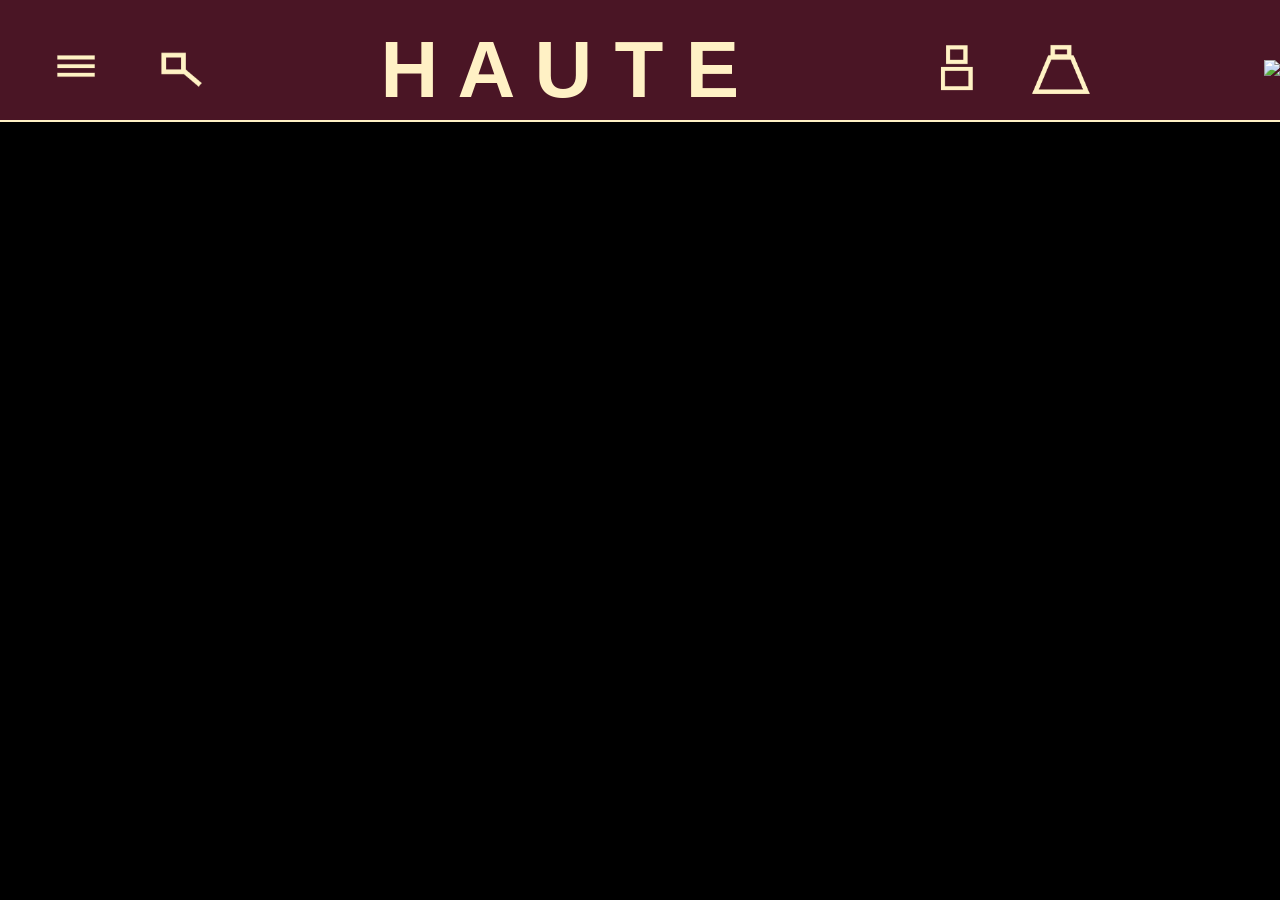
==== index.html @ 25e6008f "navbar & rest of homepage finished navbar(does not transfer to new pages since new pages have not be" ====
<!DOCTYPE html>
<html lang="en">
<head>
    <meta charset="UTF-8">
    <meta name="viewport" content="width=device-width, initial-scale=1.0">
    <title>HAUTE</title>
    <link href="https://fonts.cdnfonts.com/css/perandory" rel="stylesheet" >
    <link rel="stylesheet" href="styles.css">
</head>
<body>
    <nav>
        <div class="navLeft">
            <ul>
                <li>
                   <img src="nav_photos/menu.png" width="70"> 
                </li>
                <li>
                    <img src="nav_photos/search.png" width="80">
                </li>
            </ul>
        </div>
        <div class="navCenter"><h1>H A U T E</h1></div>
        <div class="navRight">
            <ul>
                <li>
                    <img src="nav_photos/profile.png" width="70">
                </li>
                <li>
                    <img src="nav_photos/shop.png" width="80">
                </li>
            </ul>
        </div>
        <div>
            <img class="home_gifs" >
            <img src="gifs/venusbg.gif">
        </div>
    </nav>
</body>
</html>
---- styles.css ----
body {
    margin: 0;
    background-color: black;
}
h1 {
    font-family: 'Perandory', sans-serif;
    font-size: 80px;
    color: #fff1c5;
}
nav {
    display: flex;
    align-items: center;
    justify-content: space-between;
    height: 100px;
    background-color: #4a1525;
    padding-top:20px;
    border-bottom: 2.25px solid #fff1c5;
}
ul {
    display: flex;
    gap: 30px;
    padding-right: 20px;
    list-style: none;
}
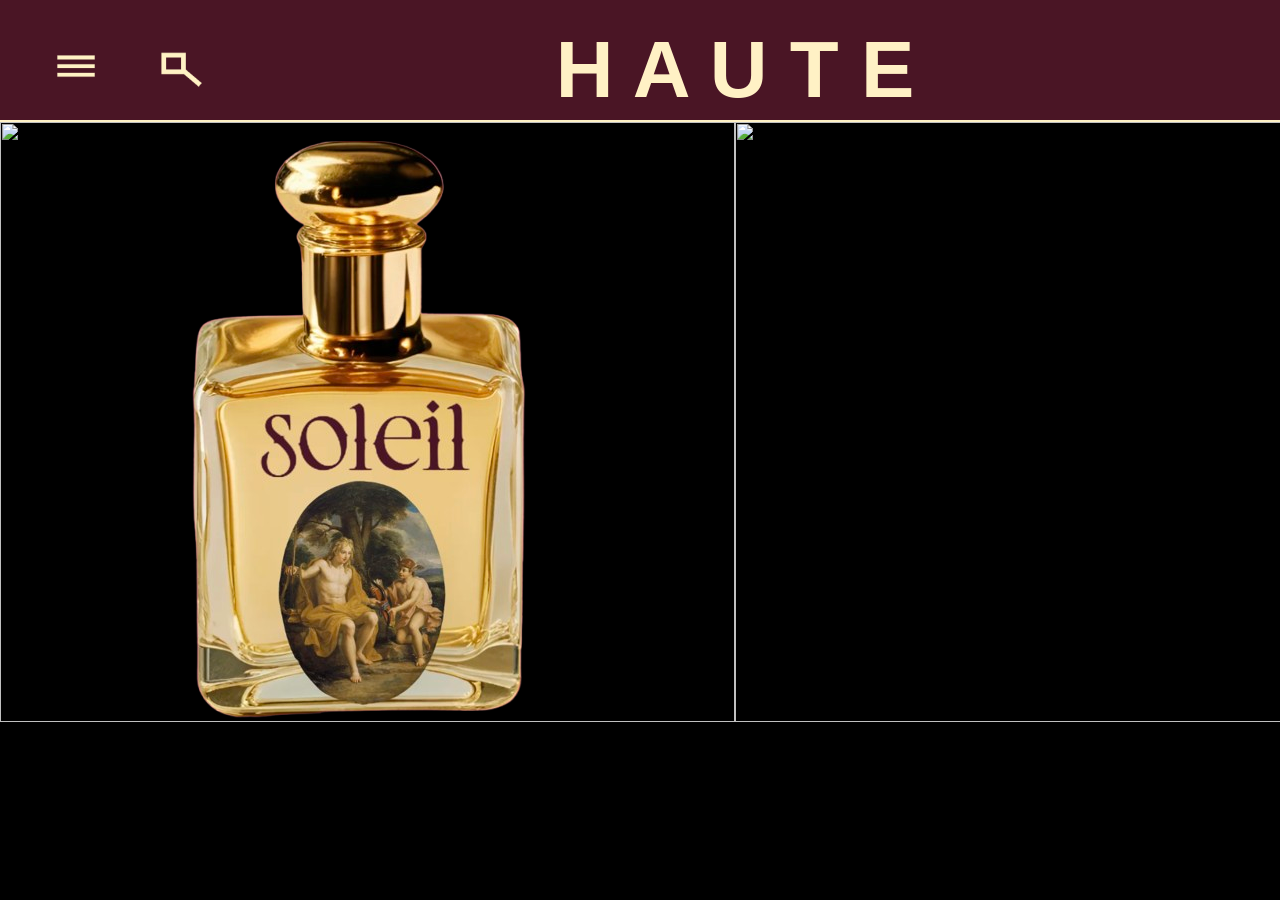
==== commit 5bbb091f: "homepage homepage is finished--gifs added and resized, bottles added, everything complete here excep" ====
--- a/index.html
+++ b/index.html
@@ -12,10 +12,10 @@
         <div class="navLeft">
             <ul>
                 <li>
-                   <img src="nav_photos/menu.png" width="70"> 
+                   <img src="photos/menu.png" width="70"> 
                 </li>
                 <li>
-                    <img src="nav_photos/search.png" width="80">
+                    <img src="photos/search.png" width="80">
                 </li>
             </ul>
         </div>
@@ -23,17 +23,23 @@
         <div class="navRight">
             <ul>
                 <li>
-                    <img src="nav_photos/profile.png" width="70">
+                    <img src="photos/profile.png" width="70">
                 </li>
                 <li>
-                    <img src="nav_photos/shop.png" width="80">
+                    <img src="photos/shop.png" width="80">
                 </li>
             </ul>
         </div>
-        <div>
-            <img class="home_gifs" >
-            <img src="gifs/venusbg.gif">
+    </nav>
+    <div class="gifs">
+        <div class="soleil_container">
+            <img src="gifs/soleil.gif" width="735" height="600">
+            <img src="photos/soleilbottle.png">
         </div>
-    </nav>
+        <div class="venus_container">
+            <img src="gifs/venus.gif" width="735" height="600">
+            <img src="photos/venusbottle.png">
+        </div>
+    </div>
 </body>
 </html>
--- a/styles.css
+++ b/styles.css
@@ -12,6 +12,7 @@
     align-items: center;
     justify-content: space-between;
     height: 100px;
+    width: 1470px;
     background-color: #4a1525;
     padding-top:20px;
     border-bottom: 2.25px solid #fff1c5;
@@ -21,4 +22,24 @@
     gap: 30px;
     padding-right: 20px;
     list-style: none;
-}+}
+.gifs {
+    display: flex;
+
+}
+.soleil_container {
+    position: relative;
+}
+.soleil_container img:last-child {
+    position: absolute;
+    top:0px;
+    left:150px;
+}
+.venus_container {
+    position: relative;
+}
+.venus_container img:last-child {
+    position: absolute;
+    top:0px;
+    left:1320px;
+}
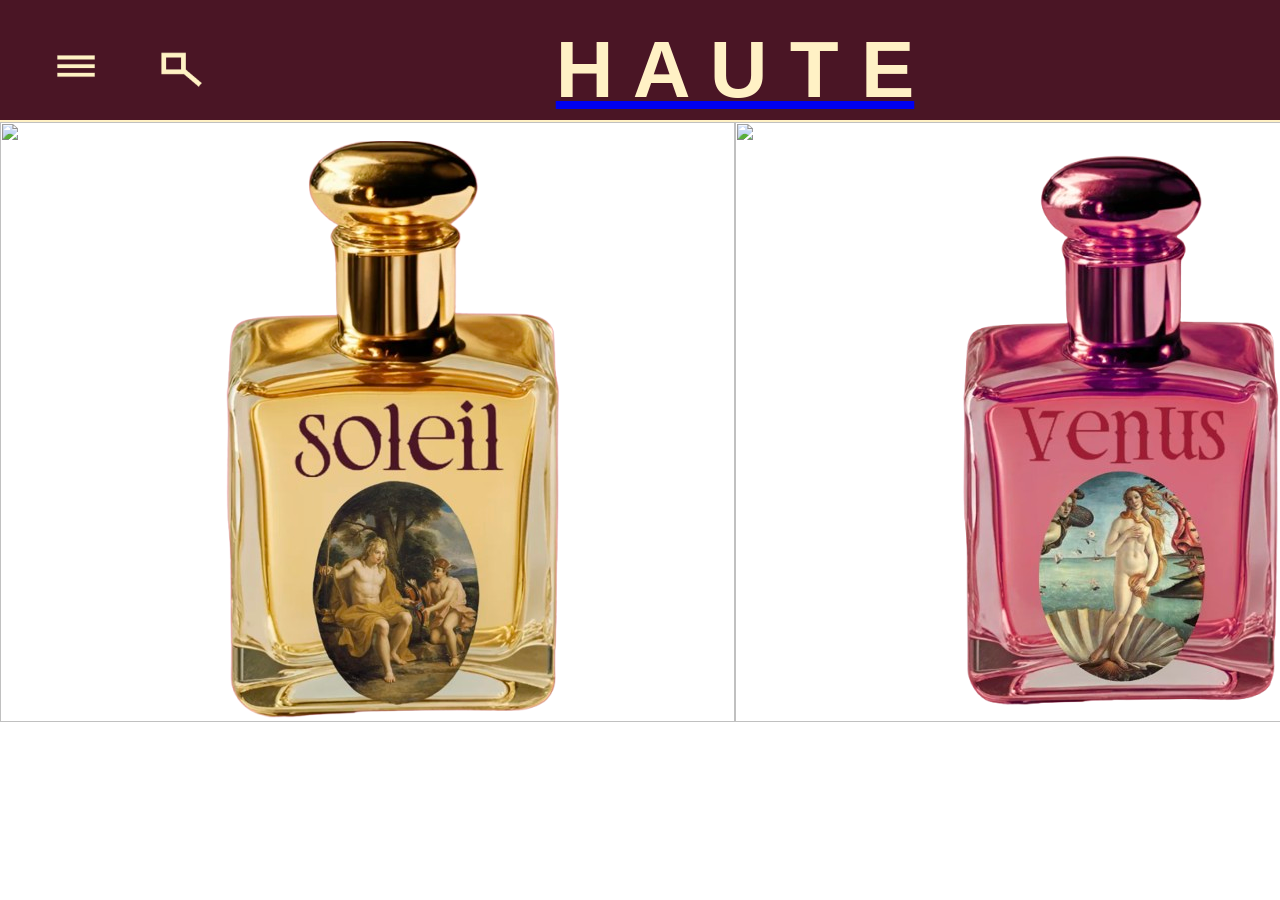
==== commit 55b0d8be: "soleil page (pt 1) started creating the soleil page (soleil.html), gets navigated to when soleilbott" ====
--- a/index.html
+++ b/index.html
@@ -4,29 +4,40 @@
     <meta charset="UTF-8">
     <meta name="viewport" content="width=device-width, initial-scale=1.0">
     <title>HAUTE</title>
-    <link href="https://fonts.cdnfonts.com/css/perandory" rel="stylesheet" >
+    <link href="https://fonts.cdnfonts.com/css/perandory" rel="stylesheet">
     <link rel="stylesheet" href="styles.css">
+    <link rel="preconnect" href="https://fonts.googleapis.com">
+    <link rel="preconnect" href="https://fonts.gstatic.com" crossorigin>
+    <link href="https://fonts.googleapis.com/css2?family=Fraunces:ital,opsz,wght@0,9..144,100..900;1,9..144,100..900&display=swap" rel="stylesheet">
 </head>
 <body>
     <nav>
         <div class="navLeft">
             <ul>
                 <li>
-                   <img src="photos/menu.png" width="70"> 
+                        <img src="photos/menu.png" width="70">
                 </li>
                 <li>
-                    <img src="photos/search.png" width="80">
+                    <a href="explore.html">
+                        <img src="photos/explore.png" width="80">
+                    </a>
                 </li>
             </ul>
         </div>
-        <div class="navCenter"><h1>H A U T E</h1></div>
+        <a href="index.html">
+            <div class="navCenter"><h1>H A U T E</h1></div>
+        </a>
         <div class="navRight">
             <ul>
                 <li>
-                    <img src="photos/profile.png" width="70">
+                    <a href="profile.html">
+                        <img src="photos/profile.png" width="70">
+                    </a>
                 </li>
                 <li>
-                    <img src="photos/shop.png" width="80">
+                    <a href="shop.html">
+                        <img src="photos/shop.png" width="80" height="70">
+                    </a>
                 </li>
             </ul>
         </div>
@@ -34,7 +45,9 @@
     <div class="gifs">
         <div class="soleil_container">
             <img src="gifs/soleil.gif" width="735" height="600">
-            <img src="photos/soleilbottle.png">
+            <a href="soleil.html">
+                <img src="photos/soleilbottle.png">
+            </a>
         </div>
         <div class="venus_container">
             <img src="gifs/venus.gif" width="735" height="600">
--- a/styles.css
+++ b/styles.css
@@ -1,6 +1,5 @@
 body {
     margin: 0;
-    background-color: black;
 }
 h1 {
     font-family: 'Perandory', sans-serif;
@@ -33,7 +32,7 @@
 .soleil_container img:last-child {
     position: absolute;
     top:0px;
-    left:150px;
+    left:183.75px;
 }
 .venus_container {
     position: relative;
@@ -41,5 +40,44 @@
 .venus_container img:last-child {
     position: absolute;
     top:0px;
-    left:1320px;
+    left:183.75px;
 }
+.shop {
+    background-color:#062885;
+    height: 500px;
+}
+.soleil {
+    background-color:#9e1b32;
+    height: 5000px;
+    margin: 0px;
+}
+.explore {
+    background-color: #1d8506;
+    height: 500px;
+}
+.profile {
+    background-color: #8f05ff;
+    height: 500px;
+}
+h2 {
+    margin: 0;
+    font-family: 'fraunces', sans-serif;
+    font-size: 50px;
+    color: #fff1c5;
+}
+.descriptive_pics{
+    margin: 35px;
+}
+.soleil1 p:last-child{
+    color: #fff1c5;
+    font-family: 'fraunces', sans-serif;
+    font-size: 20px;
+    
+}
+.soleil1 {
+    display: flex;
+    position: absolute;
+    align-items: center;
+    margin-left: 40px;
+    margin-right: 40px;
+}
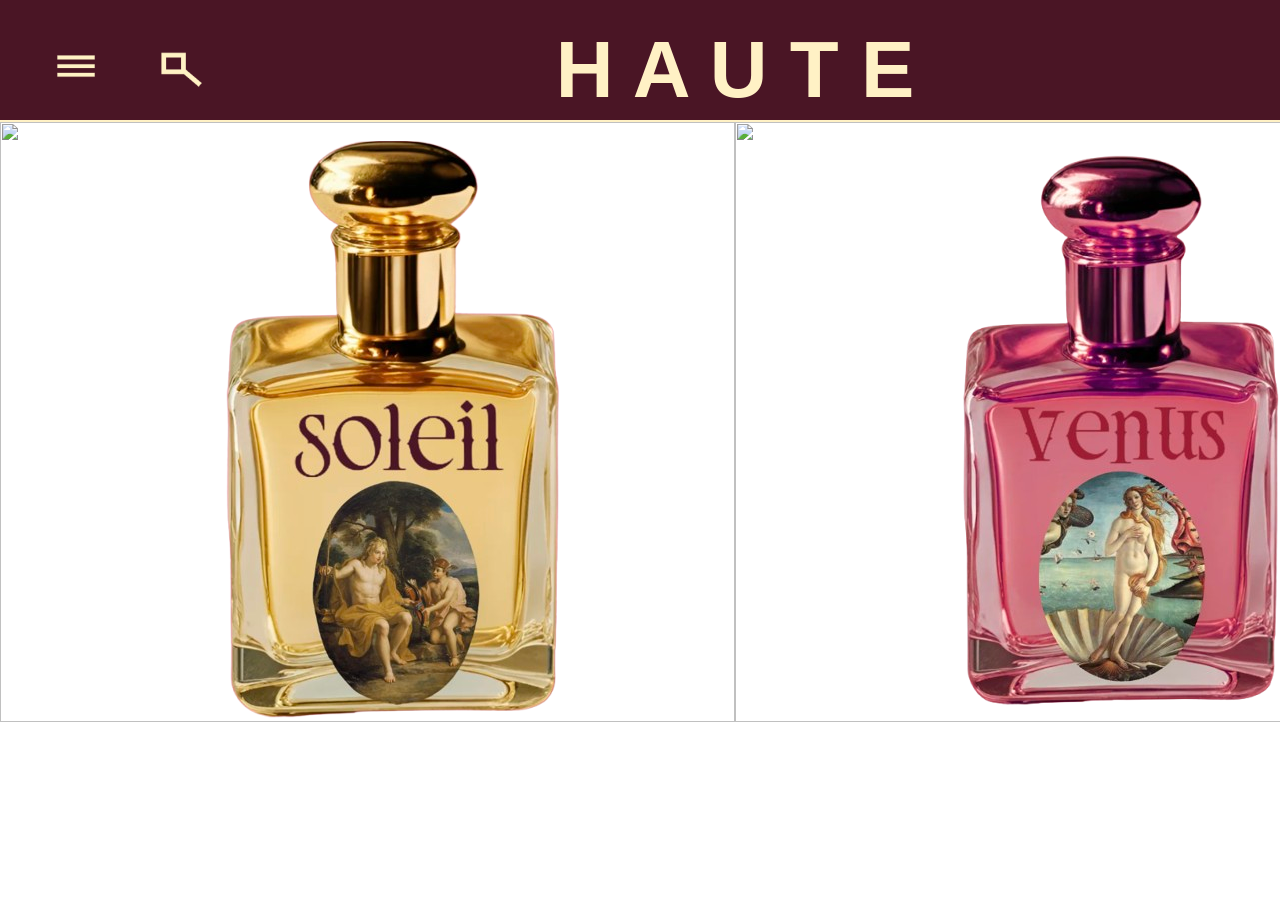
==== commit 50bdc7fe: "scroll-ticker, completed soleil.html, readme update committed this same thing 12 hrs ago but not sho" ====
--- a/index.html
+++ b/index.html
@@ -51,7 +51,9 @@
         </div>
         <div class="venus_container">
             <img src="gifs/venus.gif" width="735" height="600">
-            <img src="photos/venusbottle.png">
+            <a href="venus.html">
+                <img src="photos/venusbottle.png">
+            </a>
         </div>
     </div>
 </body>
--- a/styles.css
+++ b/styles.css
@@ -15,6 +15,10 @@
     background-color: #4a1525;
     padding-top:20px;
     border-bottom: 2.25px solid #fff1c5;
+}
+a {
+    text-decoration: none;
+    color: inherit;
 }
 ul {
     display: flex;
@@ -48,8 +52,9 @@
 }
 .soleil {
     background-color:#9e1b32;
-    height: 5000px;
+    height: 3120px;
     margin: 0px;
+    width: 1470px;
 }
 .explore {
     background-color: #1d8506;
@@ -59,25 +64,58 @@
     background-color: #8f05ff;
     height: 500px;
 }
-h2 {
-    margin: 0;
+span {
+    margin-bottom: 200px;
     font-family: 'fraunces', sans-serif;
     font-size: 50px;
     color: #fff1c5;
 }
-.descriptive_pics{
-    margin: 35px;
+.soleil1 img{
+    margin: 20px;
 }
-.soleil1 p:last-child{
+.soleil1 p{
     color: #fff1c5;
     font-family: 'fraunces', sans-serif;
-    font-size: 20px;
-    
+    font-size: 18px;
+    margin-left: 100px;
+    margin-right: 100px;
+
 }
 .soleil1 {
     display: flex;
-    position: absolute;
+    position: relative;
     align-items: center;
-    margin-left: 40px;
-    margin-right: 40px;
+    text-align: center;
+}
+.soleilButtons {
+    display: flex;
+    position: relative;
+    align-items: center;
+    flex-direction: column;
+    margin-top: 20px;
+    margin-bottom: 20px;
+}
+.soleilButtons :last-child{
+  margin-top: 20px;
+}
+.ticker {
+    overflow: hidden;
+    width: 100%;
+    white-space: nowrap;
+}
+.ticker-track {
+    display: inline-block;
+    animation: scroll-left 15s linear infinite;
+}
+@keyframes scroll-left {
+    from {
+        transform: translateX(0);
+    }
+    to {
+        transform: translateX(-50%);
+    }
+}
+.venus {
+   background-color: #e17087;
+    height: 3120px; 
 }
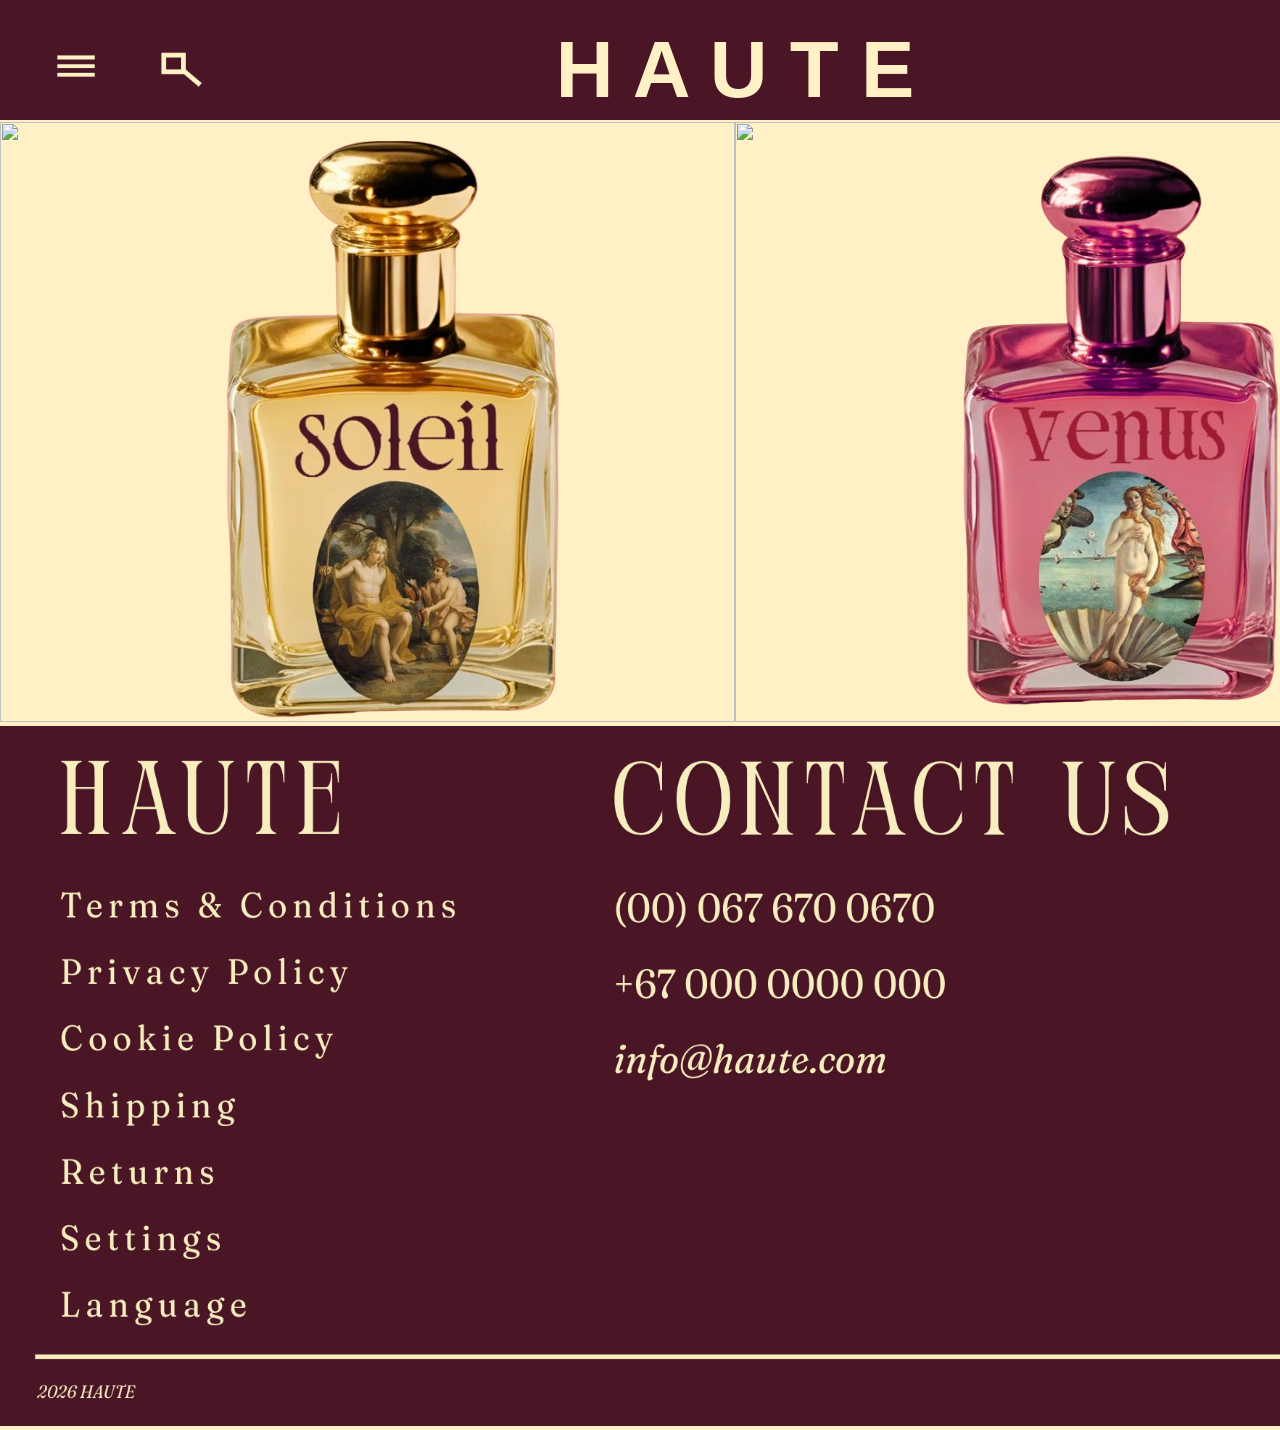
==== commit 593be57b: "explore.html finished explore.html, additionally added footer to all pages" ====
--- a/index.html
+++ b/index.html
@@ -56,5 +56,6 @@
             </a>
         </div>
     </div>
+    <img src="photos/footer.png" width="1475" height="700">
 </body>
 </html>
--- a/styles.css
+++ b/styles.css
@@ -56,10 +56,64 @@
     margin: 0px;
     width: 1470px;
 }
-.explore {
-    background-color: #1d8506;
-    height: 500px;
+body {
+    margin: 0;
+    background-color: #fff1c5;
 }
+.explore h1{
+    margin-top: 70px;
+    margin-left: 136.5px;
+    color: #4a1525;
+    letter-spacing: 130px;
+    font-weight: 5;
+    font-size: 150px;
+}
+.explore h2 {
+    color: #4a1525;
+    font-family: 'fraunces', sans-serif;
+    font-size: 80px;
+    font-weight: 400;
+    margin-left: 136.5px;
+    margin-right: 100px;
+}
+.bottles{
+    display: flex;
+    margin-left: 90px;
+    margin-right: 90px;
+    flex-shrink: 0;
+}
+.bottles > :first-child{
+    margin-right: 20px;
+}
+.bottles > :last-child{
+    margin-left: 20px;
+}
+.bottlesText {
+    display: flex;
+    color: #4a1525;
+    font-family: 'fraunces', sans-serif;
+    font-size: 57px;
+    margin-bottom: 150px;
+}
+.bottlesText :first-child{
+    margin-right: 20px;
+    font-weight: 400;
+    margin-left: 150px;
+    margin-top: 20px;
+}
+.bottlesText >:nth-child(2) {
+    margin: 2px;
+    margin-top: 20px;
+    font-weight: 400;
+    margin-left: 200px;
+}
+.bottlesText :last-child {
+    margin-right: 20px;
+    font-weight: 400;
+    margin-left: 260px;
+    margin-top: 20px;
+}
+
 .profile {
     background-color: #8f05ff;
     height: 500px;
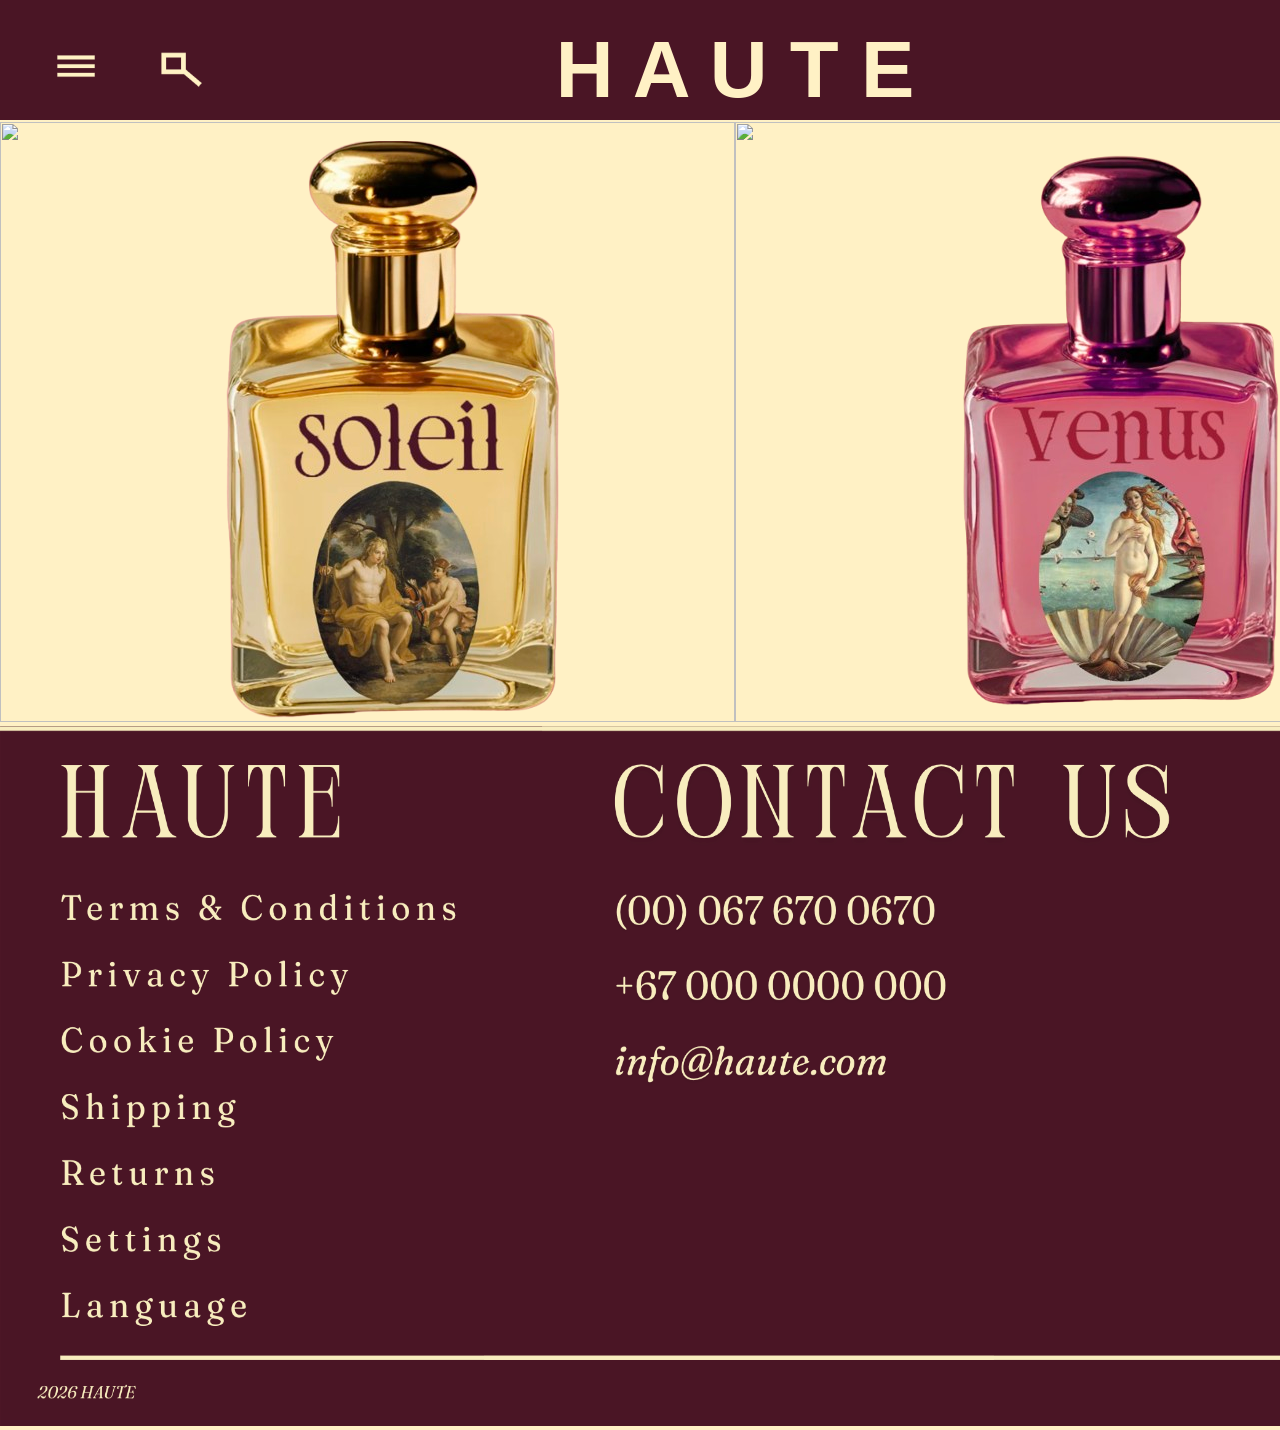
==== commit 15267c49: "popups added popups for both soleil & venus edited js code to apply to all shop popups" ====
--- a/index.html
+++ b/index.html
@@ -46,13 +46,13 @@
         <div class="soleil_container">
             <img src="gifs/soleil.gif" width="735" height="600">
             <a href="soleil.html">
-                <img src="photos/soleilbottle.png">
+                <img src="photos/soleilpopup.png">
             </a>
         </div>
         <div class="venus_container">
             <img src="gifs/venus.gif" width="735" height="600">
             <a href="venus.html">
-                <img src="photos/venusbottle.png">
+                <img src="photos/venuspopup.png">
             </a>
         </div>
     </div>
--- a/styles.css
+++ b/styles.css
@@ -1,5 +1,6 @@
 body {
     margin: 0;
+    width: 100%;
 }
 h1 {
     font-family: 'Perandory', sans-serif;
@@ -47,7 +48,10 @@
     left:183.75px;
 }
 .shop {
-    background-color:#062885;
+    height: 3120px;
+}
+.colaroma {
+    background-color:#ec4cbc;
     height: 500px;
 }
 .soleil {
@@ -59,6 +63,23 @@
 body {
     margin: 0;
     background-color: #fff1c5;
+}
+.shop h1{
+    text-align: center;
+    margin-top: 70px;
+    margin-left: 136.5px;
+    color: #4a1525;
+    letter-spacing: 130px;
+    font-weight: 5;
+    font-size: 150px;
+}
+.shop h2 {
+    color: #4a1525;
+    font-family: 'fraunces', sans-serif;
+    font-size: 80px;
+    font-weight: 400;
+    margin-left: 136.5px;
+    margin-right: 100px;
 }
 .explore h1{
     margin-top: 70px;
@@ -172,4 +193,64 @@
 .venus {
    background-color: #e17087;
     height: 3120px; 
+}
+.colaroma {
+    background-color:#4a1726;
+    height: 3120px;
+    margin: 0px;
+    width: 1470px;
+}
+.popup {
+    display: none;
+    position: fixed;
+    z-index: 1;
+    top: 0;
+    left: 0;
+    width: 100vw;
+    height: 100vh;
+    backdrop-filter: blur(7px);
+    background-color: rgba(244, 240, 198, 0.2);
+    align-items: center;
+    justify-content: center;
+}
+.popup-content {
+    border: 3px solid #4a1525;
+    margin: 0px;
+    text-align: center;
+    display: flex;
+    flex-direction: row;
+    align-items: center;
+    background-color: #fff1c5;
+    position: relative;
+}
+.popupleft {
+    padding-left: 20px;
+}
+.popupinfo{
+    display: flex;
+    align-items: center;
+    flex-direction: row;
+    justify-content: center;
+    gap: 20px;
+}
+.popupinfo p {
+    font-family: 'fraunces', sans-serif;
+    font-size: 30px;
+    color: #4a1525;
+}
+.popupinfo button {
+    font-family: 'fraunces', sans-serif;
+    font-size: 30px;
+    background-color: #fff1c5;
+    color: #4a1525;
+    border: 2px solid #4a1525;
+    padding: 10px 20px;
+}
+.close {
+    position: absolute;
+    top: 15px;
+    right: 20px;
+    color:#4a1525;
+    font-size:28px;
+    font-weight: bold;
 }
